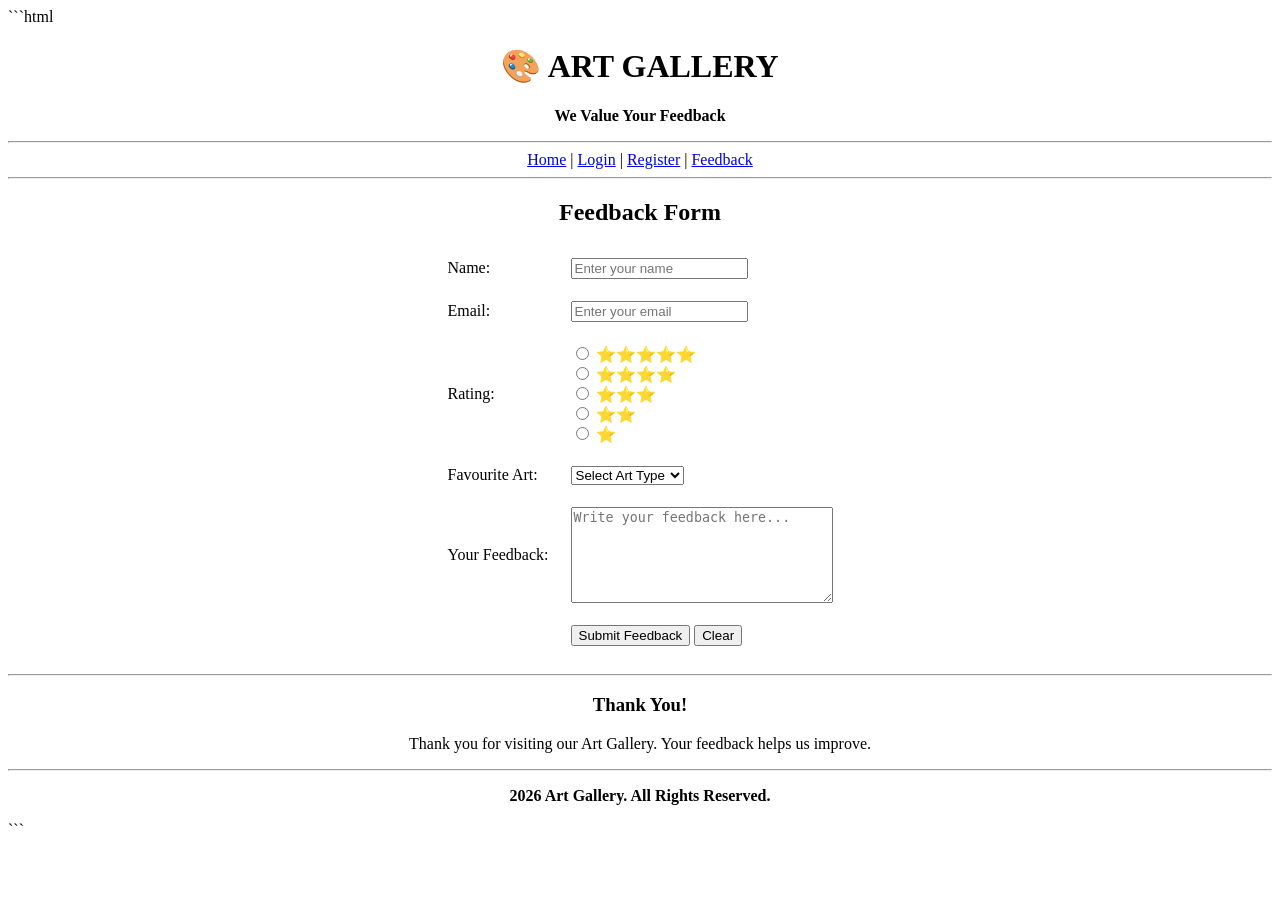
==== feedback.html @ 1b91da83 "Initial commit" ====
```html
<!DOCTYPE html>
<html>
<head>
    <title>Art Gallery - Feedback</title>
</head>

<body>

    <center>

        <h1>🎨 ART GALLERY</h1>
        <p><b>We Value Your Feedback</b></p>

        <hr>

        <nav>
            <a href="home.html">Home</a> |
            <a href="login.html">Login</a> |
            <a href="register.html">Register</a> |
            <a href="feedback.html">Feedback</a>
        </nav>

        <hr>

        <h2>Feedback Form</h2>

        <form action="home.html">

            <table cellpadding="10">

                <tr>
                    <td>Name:</td>
                    <td>
                        <input type="text" name="name"
                        placeholder="Enter your name" required>
                    </td>
                </tr>

                <tr>
                    <td>Email:</td>
                    <td>
                        <input type="email" name="email"
                        placeholder="Enter your email" required>
                    </td>
                </tr>

                <tr>
                    <td>Rating:</td>
                    <td>
                        <input type="radio" name="rating" value="5"> ⭐⭐⭐⭐⭐
                        <br>
                        <input type="radio" name="rating" value="4"> ⭐⭐⭐⭐
                        <br>
                        <input type="radio" name="rating" value="3"> ⭐⭐⭐
                        <br>
                        <input type="radio" name="rating" value="2"> ⭐⭐
                        <br>
                        <input type="radio" name="rating" value="1"> ⭐
                    </td>
                </tr>

                <tr>
                    <td>Favourite Art:</td>
                    <td>
                        <select name="art">
                            <option>Select Art Type</option>
                            <option>Painting</option>
                            <option>Abstract Art</option>
                            <option>Portrait</option>
                            <option>Nature Art</option>
                            <option>Modern Art</option>
                        </select>
                    </td>
                </tr>

                <tr>
                    <td>Your Feedback:</td>
                    <td>
                        <textarea name="feedback" rows="6" cols="30"
                        placeholder="Write your feedback here..."
                        required></textarea>
                    </td>
                </tr>

                <tr>
                    <td></td>
                    <td>
                        <input type="submit" value="Submit Feedback">
                        <input type="reset" value="Clear">
                    </td>
                </tr>

            </table>

        </form>

        <hr>

        <h3>Thank You!</h3>

        <p>
            Thank you for visiting our Art Gallery.
            Your feedback helps us improve.
        </p>

        <hr>

        <p>
            <b>2026 Art Gallery. All Rights Reserved.</b>
        </p>

    </center>

</body>
</html>
```
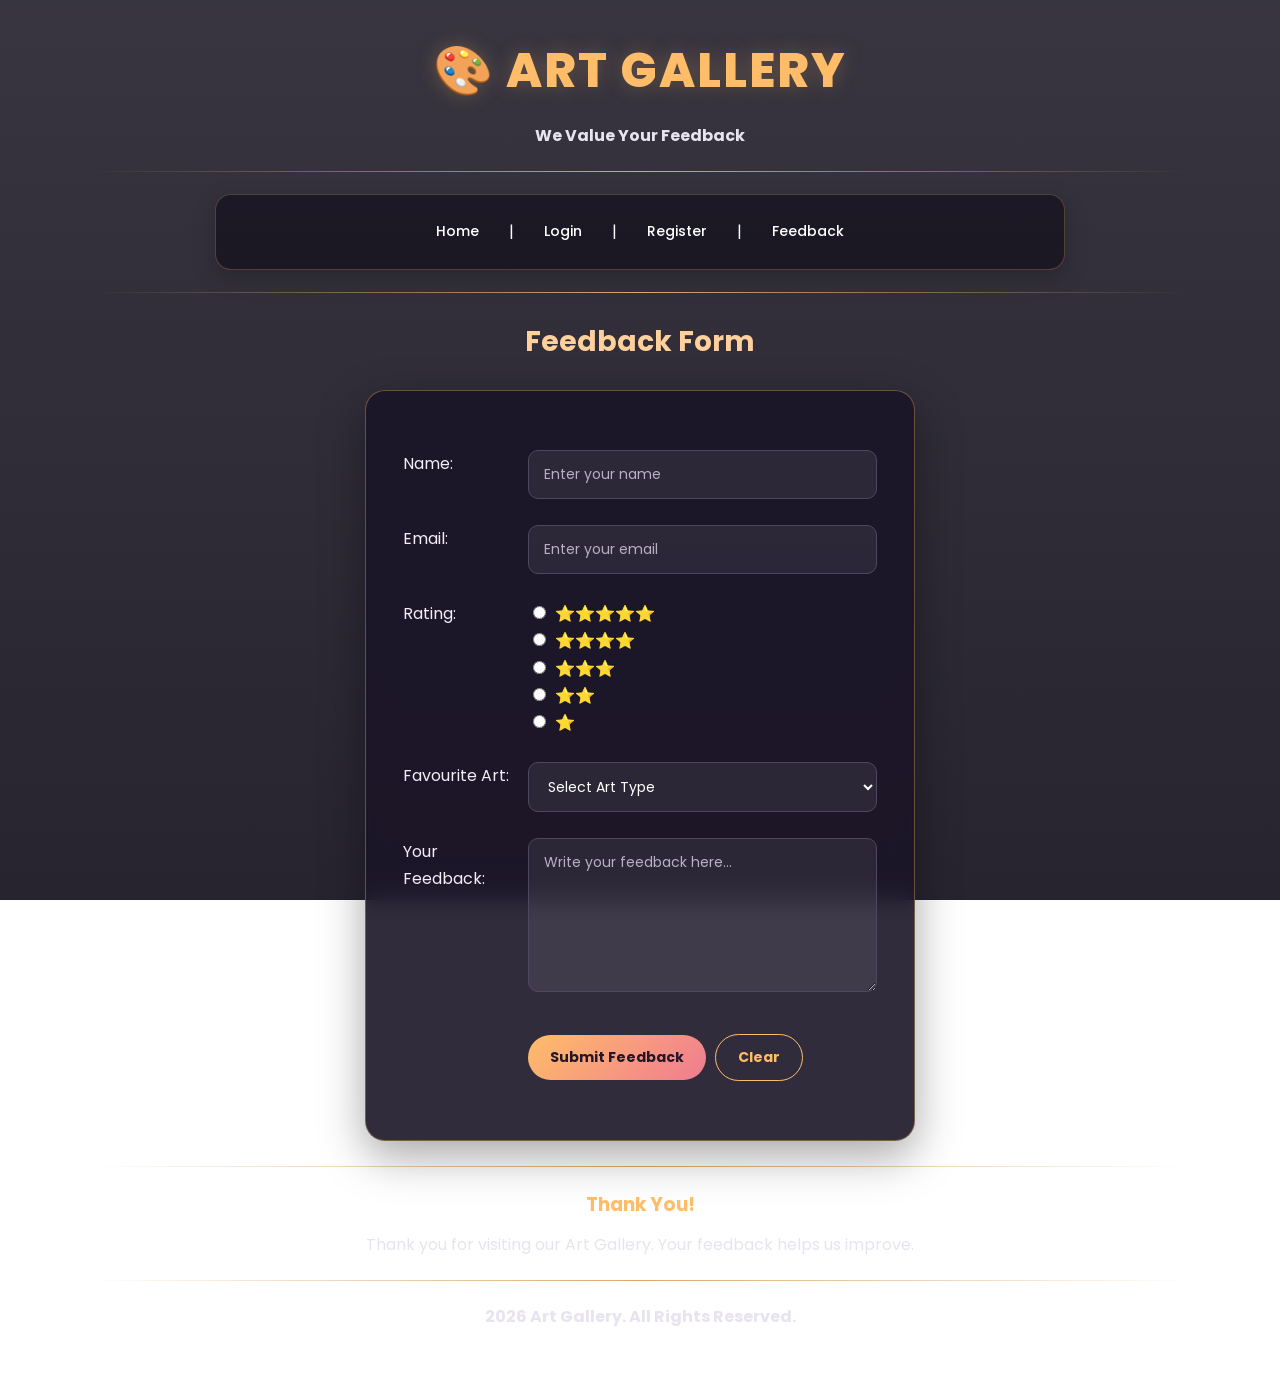
==== commit cc0593fb: "Update Art Gallery design and images" ====
--- a/feedback.html
+++ b/feedback.html
@@ -1,8 +1,9 @@
-```html
+
 <!DOCTYPE html>
 <html>
 <head>
     <title>Art Gallery - Feedback</title>
+     <link rel="stylesheet" href="style.css">
 </head>
 
 <body>
@@ -15,7 +16,7 @@
         <hr>
 
         <nav>
-            <a href="home.html">Home</a> |
+            <a href="index.html">Home</a> |
             <a href="login.html">Login</a> |
             <a href="register.html">Register</a> |
             <a href="feedback.html">Feedback</a>
--- a/style.css
+++ b/style.css
@@ -0,0 +1,326 @@
+
+/* =================================
+   ART GALLERY - COMMON CSS
+   File name: style.css
+================================= */
+
+@import url('https://fonts.googleapis.com/css2?family=Poppins:wght@300;400;500;600;700;800&display=swap');
+
+/* Reset */
+* {
+    margin: 0;
+    padding: 0;
+    box-sizing: border-box;
+}
+
+body {
+    font-family: 'Poppins', sans-serif;
+    min-height: 100vh;
+    color: #ffffff;
+    background:
+        linear-gradient(rgba(15, 12, 25, 0.83),
+                        rgba(15, 12, 25, 0.90)),
+        url('https://images.unsplash.com/photo-1579783902614-a3fb3927b6a5?auto=format&fit=crop&w=1920&q=85');
+    background-size: cover;
+    background-position: center;
+    background-attachment: fixed;
+    line-height: 1.7;
+}
+
+/* Main page headings */
+center {
+    display: block;
+    padding: 30px 20px;
+}
+
+h1 {
+    color: #ffbd69;
+    font-size: clamp(30px, 5vw, 48px);
+    font-weight: 800;
+    letter-spacing: 2px;
+    margin-bottom: 8px;
+    text-shadow: 0 0 20px rgba(255, 189, 105, 0.25);
+}
+
+h2 {
+    color: #ffd09b;
+    font-size: 28px;
+    margin: 25px 0 18px;
+}
+
+h3 {
+    color: #ffbd69;
+    margin: 20px 0 10px;
+}
+
+p {
+    color: #e8e3ee;
+    margin: 10px 0;
+}
+
+/* Horizontal lines */
+hr {
+    border: none;
+    height: 1px;
+    background: linear-gradient(
+        to right,
+        transparent,
+        #dca96b,
+        transparent
+    );
+    margin: 22px auto;
+    max-width: 1100px;
+}
+
+/* Navigation menu */
+nav {
+    display: flex;
+    justify-content: center;
+    align-items: center;
+    flex-wrap: wrap;
+    gap: 10px;
+    margin: 20px auto;
+    padding: 15px;
+    background: rgba(20, 16, 30, 0.75);
+    border: 1px solid rgba(255, 189, 105, 0.25);
+    border-radius: 16px;
+    max-width: 850px;
+    box-shadow: 0 8px 25px rgba(0, 0, 0, 0.2);
+}
+
+/* Navigation links */
+nav a {
+    color: #ffffff;
+    text-decoration: none;
+    padding: 10px 20px;
+    margin: 0;
+    border-radius: 30px;
+    font-size: 14px;
+    font-weight: 500;
+    transition: all 0.3s ease;
+}
+
+nav a:hover {
+    background: linear-gradient(135deg, #f7a84b, #e66c91);
+    color: #1c1424;
+    transform: translateY(-2px);
+}
+
+/* Forms */
+form {
+    max-width: 550px;
+    width: 100%;
+    margin: 25px auto;
+    padding: 30px;
+    text-align: left;
+    background: rgba(27, 22, 39, 0.90);
+    border: 1px solid rgba(255, 189, 105, 0.35);
+    border-radius: 20px;
+    box-shadow: 0 15px 45px rgba(0, 0, 0, 0.35);
+    backdrop-filter: blur(12px);
+}
+
+/* Form tables */
+table {
+    width: 100%;
+    border-collapse: separate;
+    border-spacing: 0 12px;
+    margin: 10px auto;
+}
+
+td {
+    padding: 7px;
+    color: #f2edf7;
+    vertical-align: top;
+    text-align: left;
+}
+
+/* Text fields */
+input[type="text"],
+input[type="email"],
+input[type="password"],
+input[type="number"],
+input[type="tel"],
+input[type="date"],
+select,
+textarea {
+    width: 100%;
+    padding: 13px 15px;
+    border: 1px solid #51465f;
+    border-radius: 10px;
+    background: rgba(255, 255, 255, 0.07);
+    color: #ffffff;
+    font-family: inherit;
+    font-size: 14px;
+    outline: none;
+    transition: 0.3s ease;
+}
+
+/* Placeholder */
+input::placeholder,
+textarea::placeholder {
+    color: #b9b0c5;
+}
+
+/* Dropdown options */
+select option {
+    background: #211a2e;
+    color: #ffffff;
+}
+
+/* Focus effects */
+input:focus,
+select:focus,
+textarea:focus {
+    border-color: #ffbd69;
+    box-shadow: 0 0 0 3px rgba(255, 189, 105, 0.15);
+}
+
+/* Text area */
+textarea {
+    resize: vertical;
+    min-height: 120px;
+}
+
+/* Radio buttons and checkboxes */
+input[type="radio"],
+input[type="checkbox"] {
+    accent-color: #ffbd69;
+    margin: 5px;
+    cursor: pointer;
+}
+
+/* Submit, reset and other buttons */
+input[type="submit"],
+input[type="reset"],
+button {
+    padding: 12px 22px;
+    margin: 8px 5px 0 0;
+    border: none;
+    border-radius: 30px;
+    background: linear-gradient(135deg, #ffbd69, #f07b91);
+    color: #241729;
+    font-family: inherit;
+    font-size: 14px;
+    font-weight: 700;
+    cursor: pointer;
+    transition: all 0.3s ease;
+}
+
+input[type="submit"]:hover,
+input[type="reset"]:hover,
+button:hover {
+    transform: translateY(-3px);
+    box-shadow: 0 8px 20px rgba(240, 123, 145, 0.25);
+}
+
+/* Reset button */
+input[type="reset"] {
+    background: transparent;
+    border: 1px solid #ffbd69;
+    color: #ffbd69;
+}
+
+/* Rating stars */
+input[type="radio"] + br {
+    line-height: 2;
+}
+
+/* Images throughout the gallery */
+img {
+    max-width: 100%;
+    height: auto;
+    border-radius: 12px;
+    transition: transform 0.35s ease, box-shadow 0.35s ease;
+}
+
+img:hover {
+    transform: scale(1.03);
+    box-shadow: 0 10px 25px rgba(0, 0, 0, 0.3);
+}
+
+/* Gallery artwork cards
+   Add class="art-card" to each card */
+.art-card {
+    display: inline-block;
+    width: min(280px, 100%);
+    margin: 15px;
+    padding: 12px;
+    vertical-align: top;
+    background: rgba(35, 28, 47, 0.92);
+    border: 1px solid rgba(255, 189, 105, 0.25);
+    border-radius: 18px;
+    overflow: hidden;
+    transition: transform 0.3s ease;
+}
+
+.art-card:hover {
+    transform: translateY(-7px);
+}
+
+.art-card img {
+    width: 100%;
+    height: 220px;
+    object-fit: cover;
+}
+
+.art-card h3 {
+    margin-top: 12px;
+}
+
+/* Footer */
+footer {
+    padding: 22px 15px;
+    margin-top: 35px;
+    text-align: center;
+    background: rgba(15, 12, 25, 0.85);
+    border-top: 1px solid rgba(255, 189, 105, 0.25);
+}
+
+footer p {
+    font-size: 13px;
+    color: #c9c0d2;
+}
+
+/* Responsive design for mobile */
+@media (max-width: 600px) {
+    center {
+        padding: 20px 12px;
+    }
+
+    h1 {
+        font-size: 30px;
+    }
+
+    h2 {
+        font-size: 23px;
+    }
+
+    nav {
+        gap: 5px;
+        padding: 10px;
+    }
+
+    nav a {
+        padding: 8px 12px;
+        font-size: 12px;
+    }
+
+    form {
+        padding: 18px;
+    }
+
+    td {
+        padding: 5px;
+        font-size: 13px;
+    }
+
+    input[type="submit"],
+    input[type="reset"] {
+        padding: 10px 15px;
+    }
+
+    body {
+        background-attachment: scroll;
+    }
+}
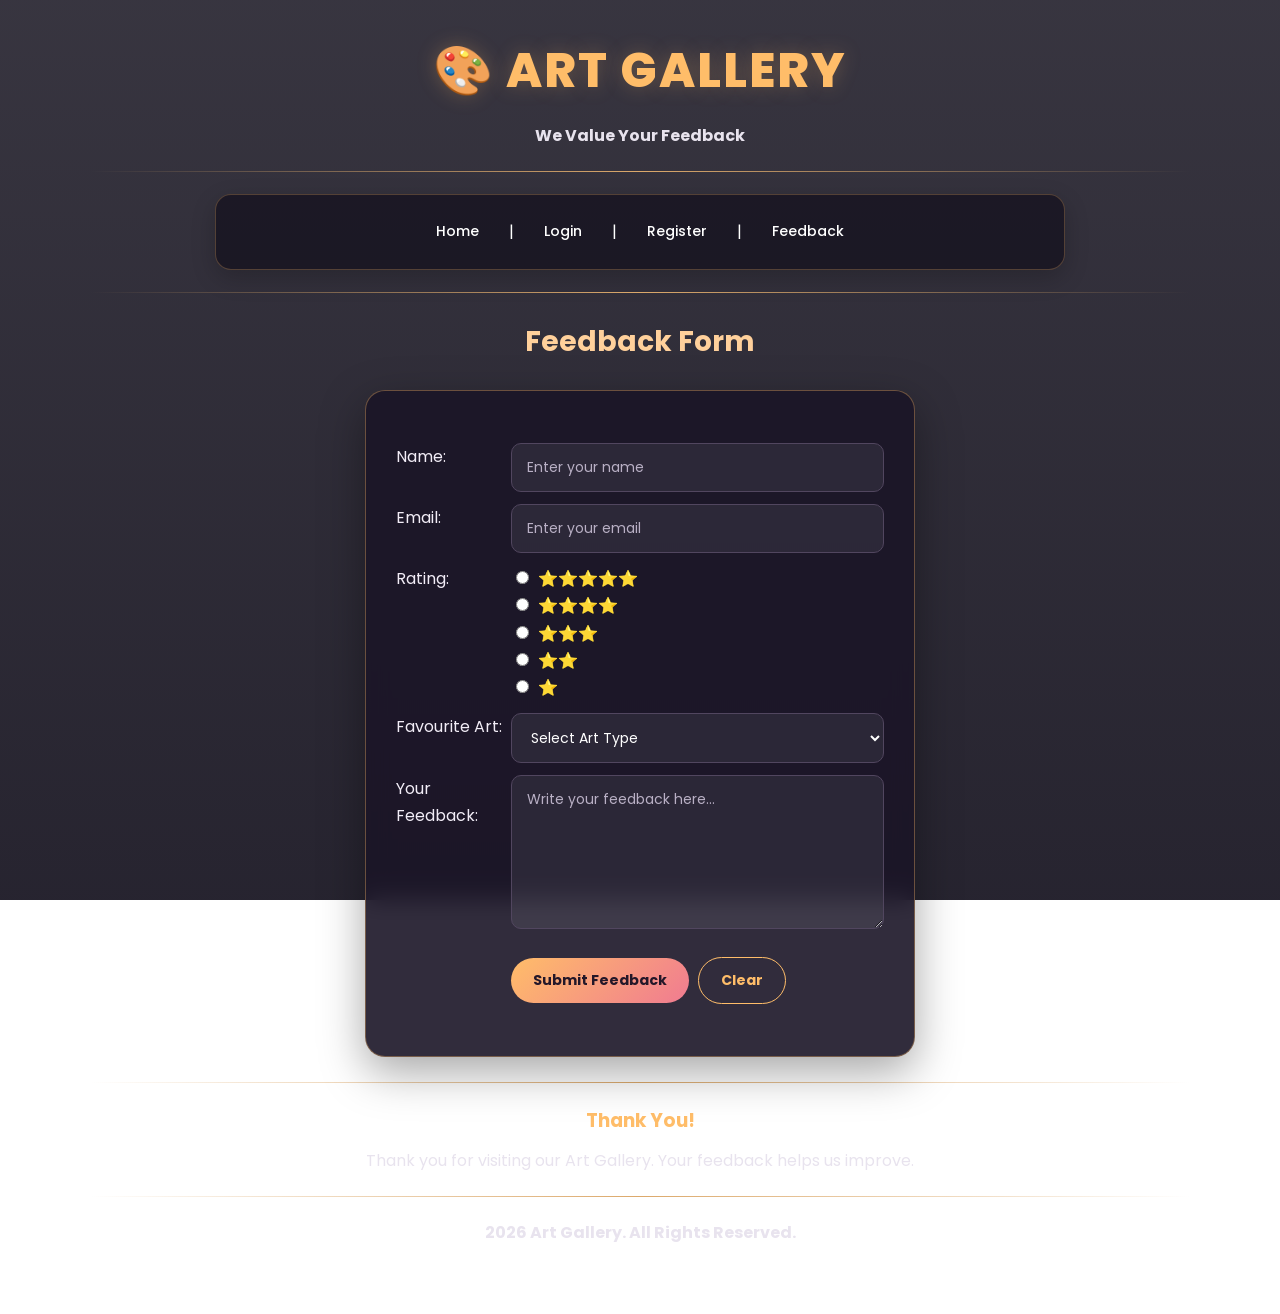
==== commit ed8611fa: "change style file to index file" ====
--- a/feedback.html
+++ b/feedback.html
@@ -3,7 +3,7 @@
 <html>
 <head>
     <title>Art Gallery - Feedback</title>
-     <link rel="stylesheet" href="style.css">
+     <link rel="stylesheet" href="index.css">
 </head>
 
 <body>
--- a/index.css
+++ b/index.css
@@ -0,0 +1,326 @@
+
+/* =================================
+   ART GALLERY - COMMON CSS
+   File name: style.css
+================================= */
+
+@import url('https://fonts.googleapis.com/css2?family=Poppins:wght@300;400;500;600;700;800&display=swap');
+
+/* Reset */
+* {
+    margin: 0;
+    padding: 0;
+    box-sizing: border-box;
+}
+
+body {
+    font-family: 'Poppins', sans-serif;
+    min-height: 100vh;
+    color: #ffffff;
+    background:
+        linear-gradient(rgba(15, 12, 25, 0.83),
+                        rgba(15, 12, 25, 0.90)),
+        url('https://images.unsplash.com/photo-1579783902614-a3fb3927b6a5?auto=format&fit=crop&w=1920&q=85');
+    background-size: cover;
+    background-position: center;
+    background-attachment: fixed;
+    line-height: 1.7;
+}
+
+/* Main page headings */
+center {
+    display: block;
+    padding: 30px 20px;
+}
+
+h1 {
+    color: #ffbd69;
+    font-size: clamp(30px, 5vw, 48px);
+    font-weight: 800;
+    letter-spacing: 2px;
+    margin-bottom: 8px;
+    text-shadow: 0 0 20px rgba(255, 189, 105, 0.25);
+}
+
+h2 {
+    color: #ffd09b;
+    font-size: 28px;
+    margin: 25px 0 18px;
+}
+
+h3 {
+    color: #ffbd69;
+    margin: 20px 0 10px;
+}
+
+p {
+    color: #e8e3ee;
+    margin: 10px 0;
+}
+
+/* Horizontal lines */
+hr {
+    border: none;
+    height: 1px;
+    background: linear-gradient(
+        to right,
+        transparent,
+        #dca96b,
+        transparent
+    );
+    margin: 22px auto;
+    max-width: 1100px;
+}
+
+/* Navigation menu */
+nav {
+    display: flex;
+    justify-content: center;
+    align-items: center;
+    flex-wrap: wrap;
+    gap: 10px;
+    margin: 20px auto;
+    padding: 15px;
+    background: rgba(20, 16, 30, 0.75);
+    border: 1px solid rgba(255, 189, 105, 0.25);
+    border-radius: 16px;
+    max-width: 850px;
+    box-shadow: 0 8px 25px rgba(0, 0, 0, 0.2);
+}
+
+/* Navigation links */
+nav a {
+    color: #ffffff;
+    text-decoration: none;
+    padding: 10px 20px;
+    margin: 0;
+    border-radius: 30px;
+    font-size: 14px;
+    font-weight: 500;
+    transition: all 0.3s ease;
+}
+
+nav a:hover {
+    background: linear-gradient(135deg, #f7a84b, #e66c91);
+    color: #1c1424;
+    transform: translateY(-2px);
+}
+
+/* Forms */
+form {
+    max-width: 550px;
+    width: 100%;
+    margin: 25px auto;
+    padding: 30px;
+    text-align: left;
+    background: rgba(27, 22, 39, 0.90);
+    border: 1px solid rgba(255, 189, 105, 0.35);
+    border-radius: 20px;
+    box-shadow: 0 15px 45px rgba(0, 0, 0, 0.35);
+    backdrop-filter: blur(12px);
+}
+
+/* Form tables */
+table {
+    width: 100%;
+    border-collapse: separate;
+    border-spacing: 0 12px;
+    margin: 10px auto;
+}
+
+td {
+    padding: 30;
+    color: #f2edf7;
+    vertical-align: top;
+    text-align: left;
+}
+
+/* Text fields */
+input[type="text"],
+input[type="email"],
+input[type="password"],
+input[type="number"],
+input[type="tel"],
+input[type="date"],
+select,
+textarea {
+    width: 100%;
+    padding: 13px 15px;
+    border: 1px solid #51465f;
+    border-radius: 10px;
+    background: rgba(255, 255, 255, 0.07);
+    color: #ffffff;
+    font-family: inherit;
+    font-size: 14px;
+    outline: none;
+    transition: 0.3s ease;
+}
+
+/* Placeholder */
+input::placeholder,
+textarea::placeholder {
+    color: #b9b0c5;
+}
+
+/* Dropdown options */
+select option {
+    background: #211a2e;
+    color: #ffffff;
+}
+
+/* Focus effects */
+input:focus,
+select:focus,
+textarea:focus {
+    border-color: #ffbd69;
+    box-shadow: 0 0 0 3px rgba(255, 189, 105, 0.15);
+}
+
+/* Text area */
+textarea {
+    resize: vertical;
+    min-height: 120px;
+}
+
+/* Radio buttons and checkboxes */
+input[type="radio"],
+input[type="checkbox"] {
+    accent-color: #ffbd69;
+    margin: 5px;
+    cursor: pointer;
+}
+
+/* Submit, reset and other buttons */
+input[type="submit"],
+input[type="reset"],
+button {
+    padding: 12px 22px;
+    margin: 8px 5px 0 0;
+    border: none;
+    border-radius: 30px;
+    background: linear-gradient(135deg, #ffbd69, #f07b91);
+    color: #241729;
+    font-family: inherit;
+    font-size: 14px;
+    font-weight: 700;
+    cursor: pointer;
+    transition: all 0.3s ease;
+}
+
+input[type="submit"]:hover,
+input[type="reset"]:hover,
+button:hover {
+    transform: translateY(-3px);
+    box-shadow: 0 8px 20px rgba(240, 123, 145, 0.25);
+}
+
+/* Reset button */
+input[type="reset"] {
+    background: transparent;
+    border: 1px solid #ffbd69;
+    color: #ffbd69;
+}
+
+/* Rating stars */
+input[type="radio"] + br {
+    line-height: 2;
+}
+
+/* Images throughout the gallery */
+img {
+    max-width: 100%;
+    height: auto;
+    border-radius: 12px;
+    transition: transform 0.35s ease, box-shadow 0.35s ease;
+}
+
+img:hover {
+    transform: scale(1.03);
+    box-shadow: 0 10px 25px rgba(0, 0, 0, 0.3);
+}
+
+/* Gallery artwork cards
+   Add class="art-card" to each card */
+.art-card {
+    display: inline-block;
+    width: min(280px, 100%);
+    margin: 15px;
+    padding: 12px;
+    vertical-align: top;
+    background: rgba(35, 28, 47, 0.92);
+    border: 1px solid rgba(255, 189, 105, 0.25);
+    border-radius: 18px;
+    overflow: hidden;
+    transition: transform 0.3s ease;
+}
+
+.art-card:hover {
+    transform: translateY(-7px);
+}
+
+.art-card img {
+    width: 100%;
+    height: 220px;
+    object-fit: cover;
+}
+
+.art-card h3 {
+    margin-top: 12px;
+}
+
+/* Footer */
+footer {
+    padding: 22px 15px;
+    margin-top: 35px;
+    text-align: center;
+    background: rgba(15, 12, 25, 0.85);
+    border-top: 1px solid rgba(255, 189, 105, 0.25);
+}
+
+footer p {
+    font-size: 13px;
+    color: #c9c0d2;
+}
+
+/* Responsive design for mobile */
+@media (max-width: 600px) {
+    center {
+        padding: 20px 12px;
+    }
+
+    h1 {
+        font-size: 30px;
+    }
+
+    h2 {
+        font-size: 23px;
+    }
+
+    nav {
+        gap: 5px;
+        padding: 10px;
+    }
+
+    nav a {
+        padding: 8px 12px;
+        font-size: 12px;
+    }
+
+    form {
+        padding: 18px;
+    }
+
+    td {
+        padding: 5px;
+        font-size: 13px;
+    }
+
+    input[type="submit"],
+    input[type="reset"] {
+        padding: 10px 15px;
+    }
+
+    body {
+        background-attachment: scroll;
+    }
+}
